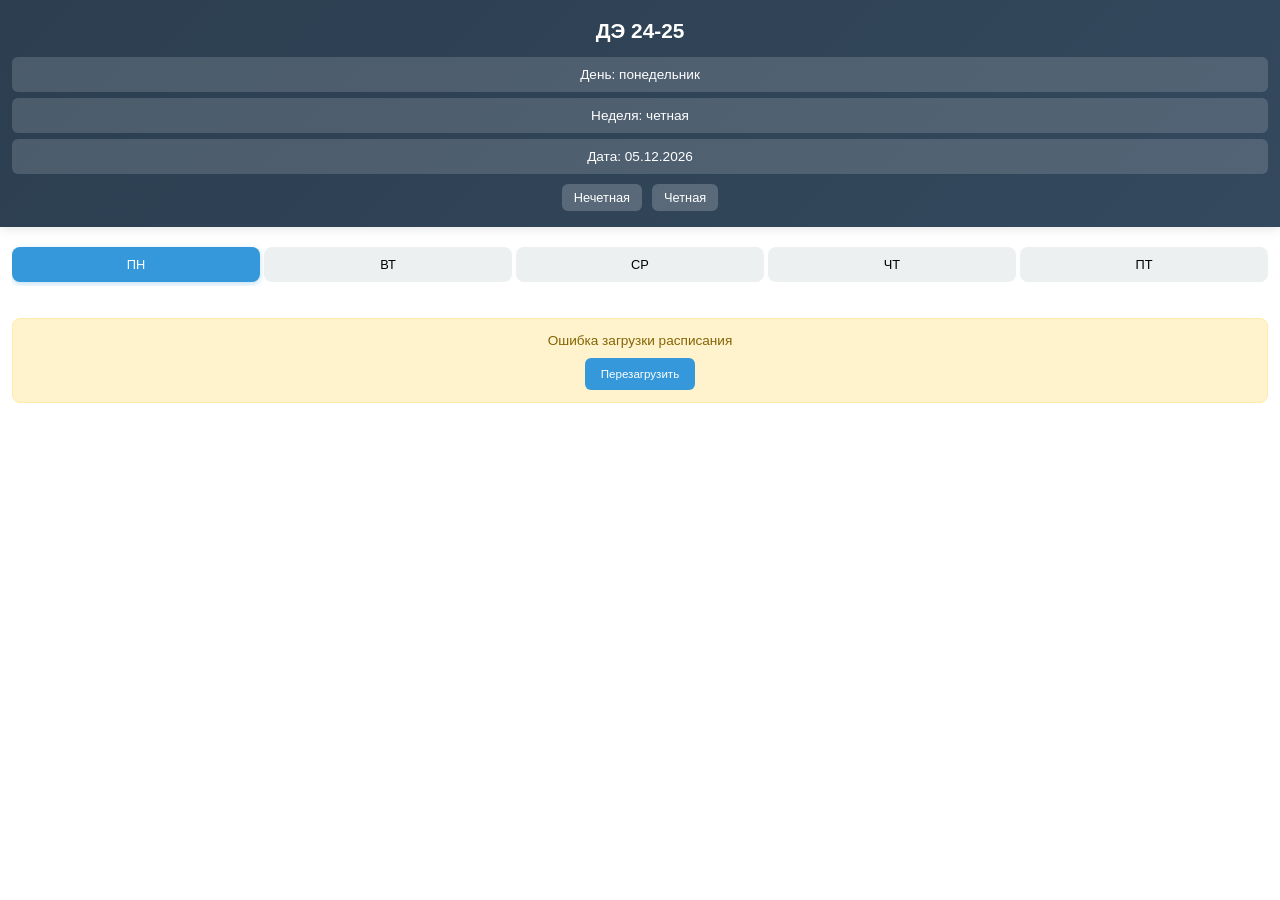
==== index.html @ 31b8b640 "test" ====
<!DOCTYPE html>
<html lang="ru">
<head>
    <meta charset="UTF-8">
    <meta name="viewport"
          content="width=device-width, user-scalable=no, initial-scale=1.0, maximum-scale=1.0, minimum-scale=1.0">
    <title>Расписание ДЭ 24-25</title>
    <style>
        * {
            margin: 0;
            padding: 0;
            box-sizing: border-box;
            -webkit-tap-highlight-color: transparent;
        }
        
        body {
            font-family: -apple-system, BlinkMacSystemFont, 'Segoe UI', Roboto, Oxygen, Ubuntu, sans-serif;
            background: linear-gradient(135deg, #667eea 0%, #764ba2 100%);
            min-height: 100vh;
            padding: 0;
            line-height: 1.4;
            overflow-x: hidden;
        }
        
        .container {
            width: 100%;
            min-height: 100vh;
            margin: 0 auto;
            background: white;
            display: flex;
            flex-direction: column;
        }
        
        header {
            background: linear-gradient(135deg, #2c3e50 0%, #34495e 100%);
            color: white;
            padding: 16px 12px;
            position: sticky;
            top: 0;
            z-index: 100;
            box-shadow: 0 2px 10px rgba(0,0,0,0.1);
        }
        
        h1 {
            font-size: 1.3em;
            margin-bottom: 12px;
            font-weight: 600;
            text-align: center;
        }
        
        .week-info {
            display: flex;
            flex-direction: column;
            gap: 6px;
        }
        
        .info-card {
            background: rgba(255, 255, 255, 0.15);
            padding: 8px 10px;
            border-radius: 6px;
            font-weight: 500;
            font-size: 0.85em;
            text-align: center;
        }
        
        .week-toggle {
            display: flex;
            justify-content: center;
            margin-top: 10px;
            gap: 10px;
        }
        
        .week-btn {
            padding: 6px 12px;
            border: none;
            border-radius: 6px;
            background: rgba(255, 255, 255, 0.2);
            color: white;
            cursor: pointer;
            font-size: 0.8em;
            transition: all 0.2s ease;
        }
        
        .week-btn.active {
            background: #3498db;
            box-shadow: 0 2px 6px rgba(52, 152, 219, 0.3);
        }
        
        .schedule-container {
            flex: 1;
            padding: 16px 12px;
            display: flex;
            flex-direction: column;
        }
        
        .day-selector {
            display: flex;
            overflow-x: auto;
            gap: 4px;
            margin-bottom: 16px;
            padding: 4px 0;
            -webkit-overflow-scrolling: touch;
            scrollbar-width: none;
        }
        
        .day-selector::-webkit-scrollbar {
            display: none;
        }
        
        .day-btn {
            padding: 10px 12px;
            border: none;
            border-radius: 8px;
            background: #ecf0f1;
            cursor: pointer;
            transition: all 0.2s ease;
            font-weight: 500;
            font-size: 0.8em;
            white-space: nowrap;
            flex: 1;
            min-width: 0;
            text-align: center;
        }
        
        .day-btn.active {
            background: #3498db;
            color: white;
            box-shadow: 0 2px 6px rgba(52, 152, 219, 0.3);
        }
        
        .schedule-list {
            display: flex;
            flex-direction: column;
            gap: 8px;
            flex: 1;
        }
        
        .lesson-card {
            background: #f8f9fa;
            border-radius: 10px;
            padding: 14px;
            border-left: 4px solid #3498db;
            box-shadow: 0 2px 4px rgba(0, 0, 0, 0.05);
        }
        
        .lesson-card.no-class {
            border-left-color: #95a5a6;
            background: #f1f2f6;
        }
        
        .lesson-time {
            font-weight: 600;
            color: #2c3e50;
            font-size: 0.9em;
            margin-bottom: 6px;
        }
        
        .lesson-content {
            display: flex;
            flex-direction: column;
            gap: 4px;
        }
        
        .subject {
            font-weight: 600;
            color: #2c3e50;
            font-size: 0.9em;
            line-height: 1.3;
        }
        
        .teacher {
            color: #7f8c8d;
            font-size: 0.8em;
        }
        
        .room {
            color: #3498db;
            font-weight: 500;
            font-size: 0.8em;
        }
        
        .no-class {
            color: #95a5a6;
            font-style: italic;
            text-align: center;
            padding: 12px;
            font-size: 0.9em;
        }
        
        .note {
            font-size: 0.75em;
            color: #e74c3c;
            margin-top: 4px;
            padding: 3px 6px;
            background: rgba(231, 76, 60, 0.1);
            border-radius: 4px;
            display: inline-block;
        }
        
        .type-badge {
            font-size: 0.7em;
            color: #27ae60;
            background: rgba(39, 174, 96, 0.1);
            padding: 2px 5px;
            border-radius: 3px;
            margin-right: 4px;
            display: inline-block;
        }
        
        .next-day-notice {
            background: #fff3cd;
            border: 1px solid #ffeaa7;
            border-radius: 8px;
            padding: 12px;
            margin-top: 16px;
            text-align: center;
            font-size: 0.85em;
            color: #856404;
        }
        
        .next-day-btn {
            background: #3498db;
            color: white;
            border: none;
            padding: 10px 16px;
            border-radius: 6px;
            margin-top: 8px;
            font-weight: 500;
            cursor: pointer;
            font-size: 0.85em;
        }

        .lesson-card {
            animation: fadeIn 0.3s ease;
        }
        
        @keyframes fadeIn {
            from { opacity: 0; transform: translateY(8px); }
            to { opacity: 1; transform: translateY(0); }
        }

        @media (max-width: 320px) {
            .day-btn {
                padding: 8px 10px;
                font-size: 0.75em;
            }
            
            .lesson-card {
                padding: 12px;
            }
            
            .subject {
                font-size: 0.85em;
            }
        }

        @media (min-height: 700px) {
            .schedule-list {
                gap: 10px;
            }
            
            .lesson-card {
                padding: 16px;
            }
        }

        @media (orientation: landscape) and (max-height: 500px) {
            .container {
                flex-direction: row;
                min-height: auto;
            }
            
            header {
                width: 160px;
                min-height: 100vh;
                position: fixed;
                left: 0;
                top: 0;
            }
            
            .schedule-container {
                margin-left: 160px;
                width: calc(100% - 160px);
                min-height: 100vh;
            }
            
            .week-info {
                flex-direction: column;
            }
        }
    </style>
</head>
<body>
    <div class="container">
        <header>
            <h1>ДЭ 24-25</h1>
            <div class="week-info">
                <div class="info-card" id="current-day">День: ...</div>
                <div class="info-card" id="week-type">Неделя: ...</div>
                <div class="info-card" id="current-date">Дата: ...</div>
            </div>
            <div class="week-toggle">
                <button class="week-btn" id="odd-week-btn">Нечетная</button>
                <button class="week-btn" id="even-week-btn">Четная</button>
            </div>
        </header>
        
        <div class="schedule-container">
            <div class="day-selector" id="day-selector"></div>
            
            <div class="schedule-list" id="schedule-list"></div>

            <div id="next-day-notice" class="next-day-notice" style="display: none;">
                <div>Пары на сегодня закончились</div>
                <button class="next-day-btn" onclick="showNextDay()">Показать расписание на завтра</button>
            </div>
        </div>
    </div>

    <script>
        let scheduleData = {};
        let currentDayIndex = 0;
        let currentWeekType = 'odd_week';

        // Функция для загрузки JSON файла
        async function loadScheduleData() {
            try {
                const response = await fetch('schedule.json');
                if (!response.ok) {
                    throw new Error('Не удалось загрузить расписание');
                }
                scheduleData = await response.json();
                initializeApp();
            } catch (error) {
                console.error('Ошибка загрузки расписания:', error);
                document.getElementById('schedule-list').innerHTML = `
                    <div class="next-day-notice">
                        <div>Ошибка загрузки расписания</div>
                        <button class="next-day-btn" onclick="location.reload()">Перезагрузить</button>
                    </div>
                `;
            }
        }

        function getWeekNumber() {
            const today = new Date();
            const firstSeptember = new Date(today.getFullYear(), 8, 1);
            const diffTime = Math.abs(today - firstSeptember);
            const diffDays = Math.ceil(diffTime / (1000 * 60 * 60 * 24));
            return Math.floor(diffDays / 7) + 1;
        }

        function getCurrentTimeInMinutes() {
            const now = new Date();
            return now.getHours() * 60 + now.getMinutes();
        }

        function checkIfLessonsEnded(lessons) {
            const currentTime = getCurrentTimeInMinutes();
            const lastLesson = lessons[lessons.length - 1];
            
            if (!lastLesson || !lastLesson.time) return false;
            
            const endTimeStr = lastLesson.time.split('-')[1];
            const [hours, minutes] = endTimeStr.split(':').map(Number);
            const endTimeInMinutes = hours * 60 + minutes;
            
            return currentTime > endTimeInMinutes;
        }

        function getNextDayIndex(currentIndex) {
            return (currentIndex + 1) % 5;
        }

        function showNextDay() {
            const nextDayIndex = getNextDayIndex(currentDayIndex);
            currentDayIndex = nextDayIndex;
            renderSchedule(currentWeekType, currentDayIndex);
            document.getElementById('next-day-notice').style.display = 'none';
        }

        function renderSchedule(weekType, dayIndex) {
            const weekData = scheduleData.schedule[weekType];
            const dayData = weekData.days[dayIndex];
            const scheduleList = document.getElementById('schedule-list');
            
            document.getElementById('current-day').textContent = `День: ${dayData.day}`;
            document.getElementById('week-type').textContent = `Неделя: ${weekData.week_type}`;
            document.getElementById('current-date').textContent = `Дата: ${new Date().toLocaleDateString('ru-RU')}`;
            
            document.querySelectorAll('.day-btn').forEach((btn, index) => {
                btn.classList.toggle('active', index === dayIndex);
            });
            
            document.querySelectorAll('.week-btn').forEach((btn) => {
                btn.classList.remove('active');
            });
            document.getElementById(`${weekType}-week-btn`).classList.add('active');
            
            scheduleList.innerHTML = '';
            
            dayData.lessons.forEach((lesson) => {
                const lessonElement = document.createElement('div');
                lessonElement.className = `lesson-card ${!lesson.subject ? 'no-class' : ''}`;
                
                if (lesson.subject) {
                    let teacherText = '';
                    if (lesson.teachers) {
                        teacherText = lesson.teachers.map(t => `${t.name} (${t.room})`).join(' / ');
                    } else if (lesson.teacher) {
                        teacherText = lesson.teacher;
                    }
                    
                    lessonElement.innerHTML = `
                        <div class="lesson-time">${lesson.time}</div>
                        <div class="lesson-content">
                            <div class="subject">
                                ${lesson.type ? `<span class="type-badge">${lesson.type}</span>` : ''}
                                ${lesson.subject}
                            </div>
                            ${teacherText ? `<div class="teacher">${teacherText}</div>` : ''}
                            ${lesson.room && !lesson.teachers ? `<div class="room">${lesson.room}</div>` : ''}
                            ${lesson.note ? `<div class="note">${lesson.note}</div>` : ''}
                        </div>
                    `;
                } else {
                    lessonElement.innerHTML = `
                        <div class="lesson-time">${lesson.time}</div>
                        <div class="no-class">Нет пары</div>
                    `;
                }
                
                scheduleList.appendChild(lessonElement);
            });

            const isToday = dayIndex === (new Date().getDay() - 1);
            if (isToday && checkIfLessonsEnded(dayData.lessons)) {
                document.getElementById('next-day-notice').style.display = 'block';
            } else {
                document.getElementById('next-day-notice').style.display = 'none';
            }
        }

        function createDayButtons() {
            const daySelector = document.getElementById('day-selector');
            const days = ['ПН', 'ВТ', 'СР', 'ЧТ', 'ПТ'];
            const fullDays = ['понедельник', 'вторник', 'среда', 'четверг', 'пятница'];
            
            days.forEach((day, index) => {
                const button = document.createElement('button');
                button.className = 'day-btn';
                button.textContent = day;
                button.title = fullDays[index];
                button.addEventListener('click', () => {
                    currentDayIndex = index;
                    renderSchedule(currentWeekType, index);
                });
                daySelector.appendChild(button);
            });
        }

        function initializeApp() {
            createDayButtons();
            
            const weekNumber = getWeekNumber();
            currentWeekType = weekNumber % 2 !== 0 ? 'odd_week' : 'even_week';
            currentDayIndex = new Date().getDay() - 1;
            
            if (currentDayIndex < 0 || currentDayIndex > 4) {
                currentDayIndex = 0;
            }
            
            // Добавляем обработчики для переключателя недель
            document.getElementById('odd-week-btn').addEventListener('click', () => {
                currentWeekType = 'odd_week';
                renderSchedule(currentWeekType, currentDayIndex);
            });
            
            document.getElementById('even-week-btn').addEventListener('click', () => {
                currentWeekType = 'even_week';
                renderSchedule(currentWeekType, currentDayIndex);
            });
            
            renderSchedule(currentWeekType, currentDayIndex);
        }

        document.addEventListener('DOMContentLoaded', loadScheduleData);
        window.showNextDay = showNextDay;
    </script>
</body>
</html>
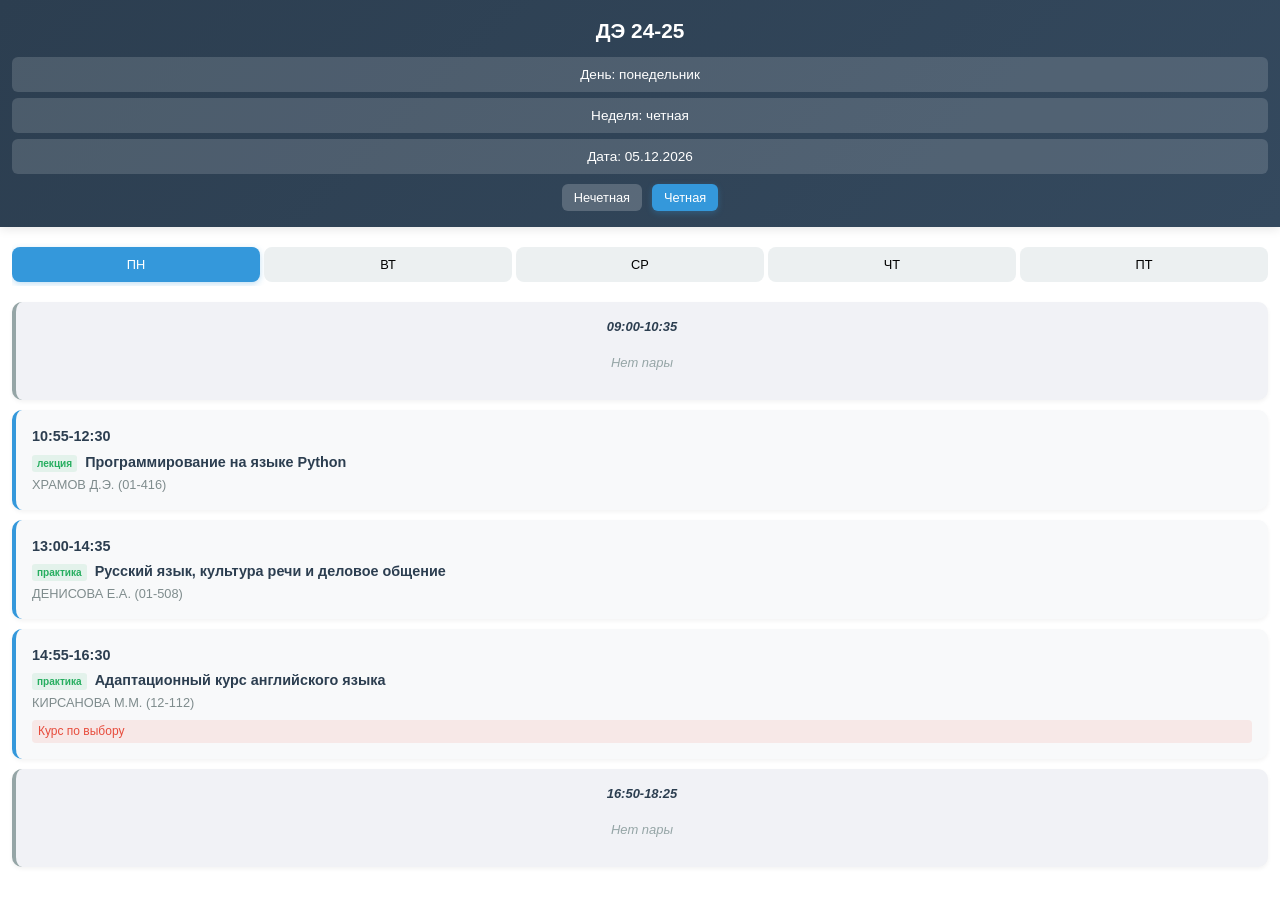
==== commit f2b07eb3: "test" ====
--- a/index.html
+++ b/index.html
@@ -380,6 +380,12 @@
         }
 
         function renderSchedule(weekType, dayIndex) {
+            // Проверяем, что данные загружены
+            if (!scheduleData.schedule || !scheduleData.schedule[weekType]) {
+                console.error('Данные расписания не загружены');
+                return;
+            }
+            
             const weekData = scheduleData.schedule[weekType];
             const dayData = weekData.days[dayIndex];
             const scheduleList = document.getElementById('schedule-list');
@@ -392,10 +398,20 @@
                 btn.classList.toggle('active', index === dayIndex);
             });
             
-            document.querySelectorAll('.week-btn').forEach((btn) => {
-                btn.classList.remove('active');
-            });
-            document.getElementById(`${weekType}-week-btn`).classList.add('active');
+            // Безопасное обновление кнопок недели
+            const oddWeekBtn = document.getElementById('odd-week-btn');
+            const evenWeekBtn = document.getElementById('even-week-btn');
+            
+            if (oddWeekBtn && evenWeekBtn) {
+                oddWeekBtn.classList.remove('active');
+                evenWeekBtn.classList.remove('active');
+                
+                if (weekType === 'odd_week') {
+                    oddWeekBtn.classList.add('active');
+                } else {
+                    evenWeekBtn.classList.add('active');
+                }
+            }
             
             scheduleList.innerHTML = '';
             
@@ -409,6 +425,9 @@
                         teacherText = lesson.teachers.map(t => `${t.name} (${t.room})`).join(' / ');
                     } else if (lesson.teacher) {
                         teacherText = lesson.teacher;
+                        if (lesson.room) {
+                            teacherText += ` (${lesson.room})`;
+                        }
                     }
                     
                     lessonElement.innerHTML = `
@@ -419,7 +438,6 @@
                                 ${lesson.subject}
                             </div>
                             ${teacherText ? `<div class="teacher">${teacherText}</div>` : ''}
-                            ${lesson.room && !lesson.teachers ? `<div class="room">${lesson.room}</div>` : ''}
                             ${lesson.note ? `<div class="note">${lesson.note}</div>` : ''}
                         </div>
                     `;
@@ -459,8 +477,26 @@
             });
         }
 
+        function setupWeekToggleHandlers() {
+            const oddWeekBtn = document.getElementById('odd-week-btn');
+            const evenWeekBtn = document.getElementById('even-week-btn');
+            
+            if (oddWeekBtn && evenWeekBtn) {
+                oddWeekBtn.addEventListener('click', () => {
+                    currentWeekType = 'odd_week';
+                    renderSchedule(currentWeekType, currentDayIndex);
+                });
+                
+                evenWeekBtn.addEventListener('click', () => {
+                    currentWeekType = 'even_week';
+                    renderSchedule(currentWeekType, currentDayIndex);
+                });
+            }
+        }
+
         function initializeApp() {
             createDayButtons();
+            setupWeekToggleHandlers();
             
             const weekNumber = getWeekNumber();
             currentWeekType = weekNumber % 2 !== 0 ? 'odd_week' : 'even_week';
@@ -469,17 +505,6 @@
             if (currentDayIndex < 0 || currentDayIndex > 4) {
                 currentDayIndex = 0;
             }
-            
-            // Добавляем обработчики для переключателя недель
-            document.getElementById('odd-week-btn').addEventListener('click', () => {
-                currentWeekType = 'odd_week';
-                renderSchedule(currentWeekType, currentDayIndex);
-            });
-            
-            document.getElementById('even-week-btn').addEventListener('click', () => {
-                currentWeekType = 'even_week';
-                renderSchedule(currentWeekType, currentDayIndex);
-            });
             
             renderSchedule(currentWeekType, currentDayIndex);
         }
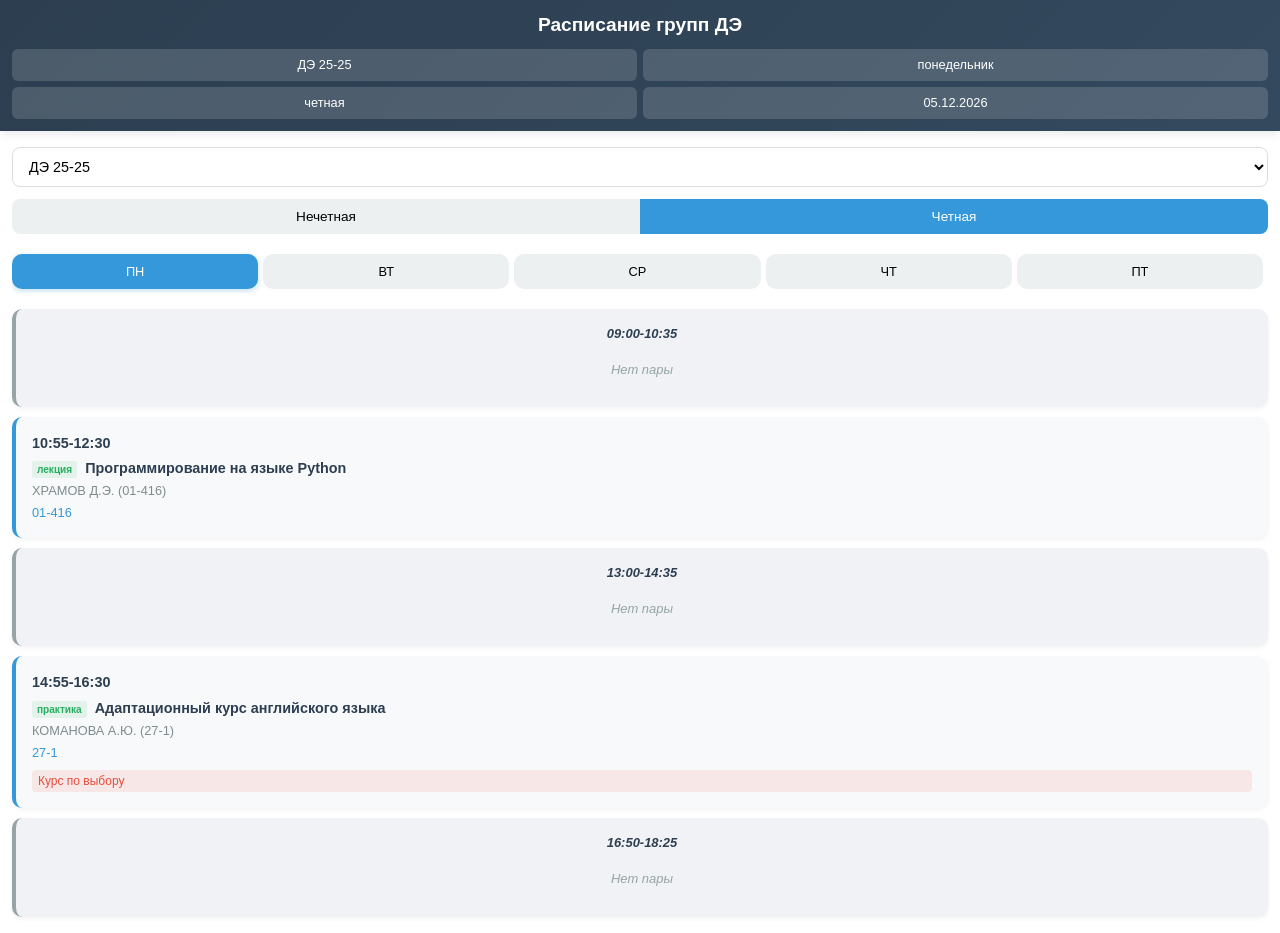
==== commit 16c5ee2d: "test" ====
--- a/index.html
+++ b/index.html
@@ -2,8 +2,7 @@
 <html lang="ru">
 <head>
     <meta charset="UTF-8">
-    <meta name="viewport"
-          content="width=device-width, user-scalable=no, initial-scale=1.0, maximum-scale=1.0, minimum-scale=1.0">
+    <meta name="viewport" content="width=device-width, user-scalable=no, initial-scale=1.0, maximum-scale=1.0, minimum-scale=1.0">
     <title>Расписание ДЭ 24-25</title>
     <style>
         * {
@@ -34,7 +33,7 @@
         header {
             background: linear-gradient(135deg, #2c3e50 0%, #34495e 100%);
             color: white;
-            padding: 16px 12px;
+            padding: 12px;
             position: sticky;
             top: 0;
             z-index: 100;
@@ -42,48 +41,28 @@
         }
         
         h1 {
-            font-size: 1.3em;
-            margin-bottom: 12px;
+            font-size: 1.2em;
+            margin-bottom: 10px;
             font-weight: 600;
             text-align: center;
         }
         
-        .week-info {
-            display: flex;
-            flex-direction: column;
+        .compact-info {
+            display: grid;
+            grid-template-columns: repeat(2, 1fr);
             gap: 6px;
         }
         
-        .info-card {
+        .info-item {
             background: rgba(255, 255, 255, 0.15);
-            padding: 8px 10px;
+            padding: 6px 8px;
             border-radius: 6px;
-            font-weight: 500;
-            font-size: 0.85em;
+            font-size: 0.8em;
+            display: flex;
+            align-items: center;
+            justify-content: center;
             text-align: center;
-        }
-        
-        .week-toggle {
-            display: flex;
-            justify-content: center;
-            margin-top: 10px;
-            gap: 10px;
-        }
-        
-        .week-btn {
-            padding: 6px 12px;
-            border: none;
-            border-radius: 6px;
-            background: rgba(255, 255, 255, 0.2);
-            color: white;
-            cursor: pointer;
-            font-size: 0.8em;
-            transition: all 0.2s ease;
-        }
-        
-        .week-btn.active {
-            background: #3498db;
-            box-shadow: 0 2px 6px rgba(52, 152, 219, 0.3);
+            min-height: 32px;
         }
         
         .schedule-container {
@@ -93,10 +72,48 @@
             flex-direction: column;
         }
         
+        .controls {
+            display: flex;
+            flex-direction: column;
+            gap: 12px;
+            margin-bottom: 16px;
+        }
+        
+        .group-selector {
+            padding: 10px 12px;
+            border: 1px solid #ddd;
+            border-radius: 8px;
+            font-size: 0.9em;
+            background: white;
+        }
+        
+        .week-toggle {
+            display: flex;
+            background: #ecf0f1;
+            border-radius: 8px;
+            overflow: hidden;
+        }
+        
+        .week-btn {
+            flex: 1;
+            padding: 10px;
+            border: none;
+            background: transparent;
+            cursor: pointer;
+            transition: all 0.2s ease;
+            font-weight: 500;
+            font-size: 0.85em;
+        }
+        
+        .week-btn.active {
+            background: #3498db;
+            color: white;
+        }
+        
         .day-selector {
             display: flex;
             overflow-x: auto;
-            gap: 4px;
+            gap: 0;
             margin-bottom: 16px;
             padding: 4px 0;
             -webkit-overflow-scrolling: touch;
@@ -108,18 +125,19 @@
         }
         
         .day-btn {
-            padding: 10px 12px;
+            flex: 1;
+            padding: 10px 6px;
             border: none;
-            border-radius: 8px;
             background: #ecf0f1;
             cursor: pointer;
             transition: all 0.2s ease;
             font-weight: 500;
             font-size: 0.8em;
             white-space: nowrap;
-            flex: 1;
             min-width: 0;
             text-align: center;
+            margin-right: 5px;
+            border-radius: 10px;
         }
         
         .day-btn.active {
@@ -241,7 +259,7 @@
 
         @media (max-width: 320px) {
             .day-btn {
-                padding: 8px 10px;
+                padding: 8px 4px;
                 font-size: 0.75em;
             }
             
@@ -251,6 +269,11 @@
             
             .subject {
                 font-size: 0.85em;
+            }
+            
+            .info-item {
+                font-size: 0.75em;
+                padding: 5px 6px;
             }
         }
 
@@ -284,8 +307,8 @@
                 min-height: 100vh;
             }
             
-            .week-info {
-                flex-direction: column;
+            .compact-info {
+                grid-template-columns: 1fr;
             }
         }
     </style>
@@ -293,19 +316,27 @@
 <body>
     <div class="container">
         <header>
-            <h1>ДЭ 24-25</h1>
-            <div class="week-info">
-                <div class="info-card" id="current-day">День: ...</div>
-                <div class="info-card" id="week-type">Неделя: ...</div>
-                <div class="info-card" id="current-date">Дата: ...</div>
-            </div>
-            <div class="week-toggle">
-                <button class="week-btn" id="odd-week-btn">Нечетная</button>
-                <button class="week-btn" id="even-week-btn">Четная</button>
+            <h1>Расписание групп ДЭ</h1>
+            <div class="compact-info">
+                <div class="info-item" id="current-group">Группа: ...</div>
+                <div class="info-item" id="current-day">День: ...</div>
+                <div class="info-item" id="week-type">Неделя: ...</div>
+                <div class="info-item" id="current-date">Дата: ...</div>
             </div>
         </header>
         
         <div class="schedule-container">
+            <div class="controls">
+                <select class="group-selector" id="group-selector">
+                    <option value="">Загрузка групп...</option>
+                </select>
+                
+                <div class="week-toggle">
+                    <button class="week-btn" id="odd-week-btn">Нечетная</button>
+                    <button class="week-btn" id="even-week-btn">Четная</button>
+                </div>
+            </div>
+            
             <div class="day-selector" id="day-selector"></div>
             
             <div class="schedule-list" id="schedule-list"></div>
@@ -321,25 +352,57 @@
         let scheduleData = {};
         let currentDayIndex = 0;
         let currentWeekType = 'odd_week';
-
-        // Функция для загрузки JSON файла
+        let currentGroup = '';
+
         async function loadScheduleData() {
             try {
-                const response = await fetch('schedule.json');
-                if (!response.ok) {
-                    throw new Error('Не удалось загрузить расписание');
+                const response = await fetch('merged_schedule.json');
+                scheduleData = await response.json();
+                populateGroupSelector();
+                
+                const savedGroup = localStorage.getItem('selectedGroup');
+                if (savedGroup && scheduleData.groups.some(group => group.group === savedGroup)) {
+                    currentGroup = savedGroup;
+                    document.getElementById('group-selector').value = savedGroup;
+                } else if (scheduleData.groups.length > 0) {
+                    currentGroup = scheduleData.groups[0].group;
+                    document.getElementById('group-selector').value = currentGroup;
                 }
-                scheduleData = await response.json();
-                initializeApp();
+                
+                const weekNumber = getWeekNumber();
+                currentWeekType = weekNumber % 2 !== 0 ? 'odd_week' : 'even_week';
+                
+                const oddWeekBtn = document.getElementById('odd-week-btn');
+                const evenWeekBtn = document.getElementById('even-week-btn');
+                if (oddWeekBtn && evenWeekBtn) {
+                    oddWeekBtn.classList.toggle('active', currentWeekType === 'odd_week');
+                    evenWeekBtn.classList.toggle('active', currentWeekType === 'even_week');
+                }
+                
+                currentDayIndex = new Date().getDay() - 1;
+                if (currentDayIndex < 0 || currentDayIndex > 4) {
+                    currentDayIndex = 0;
+                }
+                
+                if (currentGroup) {
+                    renderSchedule(currentWeekType, currentDayIndex);
+                }
             } catch (error) {
                 console.error('Ошибка загрузки расписания:', error);
-                document.getElementById('schedule-list').innerHTML = `
-                    <div class="next-day-notice">
-                        <div>Ошибка загрузки расписания</div>
-                        <button class="next-day-btn" onclick="location.reload()">Перезагрузить</button>
-                    </div>
-                `;
-            }
+                document.getElementById('schedule-list').innerHTML = '<div class="no-class">Ошибка загрузки расписания. Проверьте наличие файла merged_schedule.json</div>';
+            }
+        }
+
+        function populateGroupSelector() {
+            const groupSelector = document.getElementById('group-selector');
+            groupSelector.innerHTML = '';
+            
+            scheduleData.groups.forEach(group => {
+                const option = document.createElement('option');
+                option.value = group.group;
+                option.textContent = group.group;
+                groupSelector.appendChild(option);
+            });
         }
 
         function getWeekNumber() {
@@ -380,54 +443,44 @@
         }
 
         function renderSchedule(weekType, dayIndex) {
-            // Проверяем, что данные загружены
-            if (!scheduleData.schedule || !scheduleData.schedule[weekType]) {
-                console.error('Данные расписания не загружены');
-                return;
-            }
-            
-            const weekData = scheduleData.schedule[weekType];
+            if (!currentGroup) return;
+            
+            const groupData = scheduleData.groups.find(g => g.group === currentGroup);
+            if (!groupData) return;
+            
+            const weekData = groupData.schedule[weekType];
             const dayData = weekData.days[dayIndex];
             const scheduleList = document.getElementById('schedule-list');
             
-            document.getElementById('current-day').textContent = `День: ${dayData.day}`;
-            document.getElementById('week-type').textContent = `Неделя: ${weekData.week_type}`;
-            document.getElementById('current-date').textContent = `Дата: ${new Date().toLocaleDateString('ru-RU')}`;
+            document.getElementById('current-group').textContent = currentGroup;
+            document.getElementById('current-day').textContent = dayData.day;
+            document.getElementById('week-type').textContent = weekData.week_type;
+            document.getElementById('current-date').textContent = new Date().toLocaleDateString('ru-RU');
             
             document.querySelectorAll('.day-btn').forEach((btn, index) => {
                 btn.classList.toggle('active', index === dayIndex);
             });
             
-            // Безопасное обновление кнопок недели
-            const oddWeekBtn = document.getElementById('odd-week-btn');
-            const evenWeekBtn = document.getElementById('even-week-btn');
-            
-            if (oddWeekBtn && evenWeekBtn) {
-                oddWeekBtn.classList.remove('active');
-                evenWeekBtn.classList.remove('active');
-                
-                if (weekType === 'odd_week') {
-                    oddWeekBtn.classList.add('active');
-                } else {
-                    evenWeekBtn.classList.add('active');
-                }
-            }
-            
             scheduleList.innerHTML = '';
             
-            dayData.lessons.forEach((lesson) => {
+            dayData.lessons.forEach((lesson, index) => {
                 const lessonElement = document.createElement('div');
                 lessonElement.className = `lesson-card ${!lesson.subject ? 'no-class' : ''}`;
                 
                 if (lesson.subject) {
                     let teacherText = '';
-                    if (lesson.teachers) {
+                    if (lesson.teachers && lesson.teachers.length > 0) {
                         teacherText = lesson.teachers.map(t => `${t.name} (${t.room})`).join(' / ');
                     } else if (lesson.teacher) {
                         teacherText = lesson.teacher;
                         if (lesson.room) {
                             teacherText += ` (${lesson.room})`;
                         }
+                    }
+                    
+                    let roomText = '';
+                    if (lesson.room && (!lesson.teachers || lesson.teachers.length === 0)) {
+                        roomText = lesson.room;
                     }
                     
                     lessonElement.innerHTML = `
@@ -438,6 +491,7 @@
                                 ${lesson.subject}
                             </div>
                             ${teacherText ? `<div class="teacher">${teacherText}</div>` : ''}
+                            ${roomText ? `<div class="room">${roomText}</div>` : ''}
                             ${lesson.note ? `<div class="note">${lesson.note}</div>` : ''}
                         </div>
                     `;
@@ -477,39 +531,31 @@
             });
         }
 
-        function setupWeekToggleHandlers() {
-            const oddWeekBtn = document.getElementById('odd-week-btn');
-            const evenWeekBtn = document.getElementById('even-week-btn');
-            
-            if (oddWeekBtn && evenWeekBtn) {
-                oddWeekBtn.addEventListener('click', () => {
-                    currentWeekType = 'odd_week';
-                    renderSchedule(currentWeekType, currentDayIndex);
-                });
-                
-                evenWeekBtn.addEventListener('click', () => {
-                    currentWeekType = 'even_week';
-                    renderSchedule(currentWeekType, currentDayIndex);
-                });
-            }
-        }
-
-        function initializeApp() {
+        document.addEventListener('DOMContentLoaded', () => {
             createDayButtons();
-            setupWeekToggleHandlers();
-            
-            const weekNumber = getWeekNumber();
-            currentWeekType = weekNumber % 2 !== 0 ? 'odd_week' : 'even_week';
-            currentDayIndex = new Date().getDay() - 1;
-            
-            if (currentDayIndex < 0 || currentDayIndex > 4) {
-                currentDayIndex = 0;
-            }
-            
-            renderSchedule(currentWeekType, currentDayIndex);
-        }
-
-        document.addEventListener('DOMContentLoaded', loadScheduleData);
+            loadScheduleData();
+            
+            document.getElementById('group-selector').addEventListener('change', function() {
+                currentGroup = this.value;
+                localStorage.setItem('selectedGroup', currentGroup);
+                renderSchedule(currentWeekType, currentDayIndex);
+            });
+            
+            document.getElementById('odd-week-btn').addEventListener('click', function() {
+                currentWeekType = 'odd_week';
+                document.getElementById('odd-week-btn').classList.add('active');
+                document.getElementById('even-week-btn').classList.remove('active');
+                renderSchedule(currentWeekType, currentDayIndex);
+            });
+            
+            document.getElementById('even-week-btn').addEventListener('click', function() {
+                currentWeekType = 'even_week';
+                document.getElementById('even-week-btn').classList.add('active');
+                document.getElementById('odd-week-btn').classList.remove('active');
+                renderSchedule(currentWeekType, currentDayIndex);
+            });
+        });
+
         window.showNextDay = showNextDay;
     </script>
 </body>
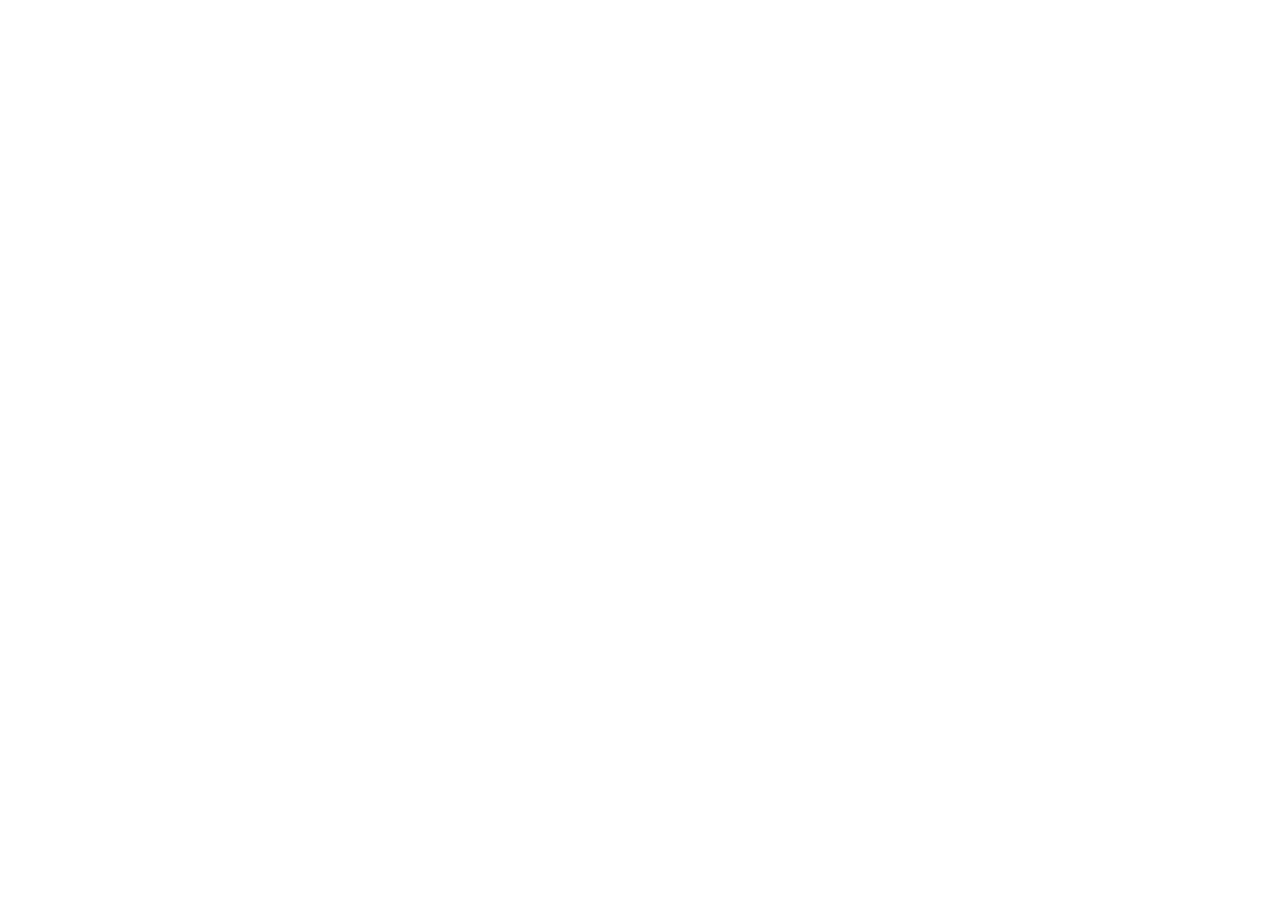
==== commit 1f4a6d50: "test" ====
--- a/index.html
+++ b/index.html
@@ -1,562 +1,15 @@
-<!DOCTYPE html>
-<html lang="ru">
-<head>
-    <meta charset="UTF-8">
-    <meta name="viewport" content="width=device-width, user-scalable=no, initial-scale=1.0, maximum-scale=1.0, minimum-scale=1.0">
-    <title>Расписание ДЭ 24-25</title>
-    <style>
-        * {
-            margin: 0;
-            padding: 0;
-            box-sizing: border-box;
-            -webkit-tap-highlight-color: transparent;
-        }
-        
-        body {
-            font-family: -apple-system, BlinkMacSystemFont, 'Segoe UI', Roboto, Oxygen, Ubuntu, sans-serif;
-            background: linear-gradient(135deg, #667eea 0%, #764ba2 100%);
-            min-height: 100vh;
-            padding: 0;
-            line-height: 1.4;
-            overflow-x: hidden;
-        }
-        
-        .container {
-            width: 100%;
-            min-height: 100vh;
-            margin: 0 auto;
-            background: white;
-            display: flex;
-            flex-direction: column;
-        }
-        
-        header {
-            background: linear-gradient(135deg, #2c3e50 0%, #34495e 100%);
-            color: white;
-            padding: 12px;
-            position: sticky;
-            top: 0;
-            z-index: 100;
-            box-shadow: 0 2px 10px rgba(0,0,0,0.1);
-        }
-        
-        h1 {
-            font-size: 1.2em;
-            margin-bottom: 10px;
-            font-weight: 600;
-            text-align: center;
-        }
-        
-        .compact-info {
-            display: grid;
-            grid-template-columns: repeat(2, 1fr);
-            gap: 6px;
-        }
-        
-        .info-item {
-            background: rgba(255, 255, 255, 0.15);
-            padding: 6px 8px;
-            border-radius: 6px;
-            font-size: 0.8em;
-            display: flex;
-            align-items: center;
-            justify-content: center;
-            text-align: center;
-            min-height: 32px;
-        }
-        
-        .schedule-container {
-            flex: 1;
-            padding: 16px 12px;
-            display: flex;
-            flex-direction: column;
-        }
-        
-        .controls {
-            display: flex;
-            flex-direction: column;
-            gap: 12px;
-            margin-bottom: 16px;
-        }
-        
-        .group-selector {
-            padding: 10px 12px;
-            border: 1px solid #ddd;
-            border-radius: 8px;
-            font-size: 0.9em;
-            background: white;
-        }
-        
-        .week-toggle {
-            display: flex;
-            background: #ecf0f1;
-            border-radius: 8px;
-            overflow: hidden;
-        }
-        
-        .week-btn {
-            flex: 1;
-            padding: 10px;
-            border: none;
-            background: transparent;
-            cursor: pointer;
-            transition: all 0.2s ease;
-            font-weight: 500;
-            font-size: 0.85em;
-        }
-        
-        .week-btn.active {
-            background: #3498db;
-            color: white;
-        }
-        
-        .day-selector {
-            display: flex;
-            overflow-x: auto;
-            gap: 0;
-            margin-bottom: 16px;
-            padding: 4px 0;
-            -webkit-overflow-scrolling: touch;
-            scrollbar-width: none;
-        }
-        
-        .day-selector::-webkit-scrollbar {
-            display: none;
-        }
-        
-        .day-btn {
-            flex: 1;
-            padding: 10px 6px;
-            border: none;
-            background: #ecf0f1;
-            cursor: pointer;
-            transition: all 0.2s ease;
-            font-weight: 500;
-            font-size: 0.8em;
-            white-space: nowrap;
-            min-width: 0;
-            text-align: center;
-            margin-right: 5px;
-            border-radius: 10px;
-        }
-        
-        .day-btn.active {
-            background: #3498db;
-            color: white;
-            box-shadow: 0 2px 6px rgba(52, 152, 219, 0.3);
-        }
-        
-        .schedule-list {
-            display: flex;
-            flex-direction: column;
-            gap: 8px;
-            flex: 1;
-        }
-        
-        .lesson-card {
-            background: #f8f9fa;
-            border-radius: 10px;
-            padding: 14px;
-            border-left: 4px solid #3498db;
-            box-shadow: 0 2px 4px rgba(0, 0, 0, 0.05);
-        }
-        
-        .lesson-card.no-class {
-            border-left-color: #95a5a6;
-            background: #f1f2f6;
-        }
-        
-        .lesson-time {
-            font-weight: 600;
-            color: #2c3e50;
-            font-size: 0.9em;
-            margin-bottom: 6px;
-        }
-        
-        .lesson-content {
-            display: flex;
-            flex-direction: column;
-            gap: 4px;
-        }
-        
-        .subject {
-            font-weight: 600;
-            color: #2c3e50;
-            font-size: 0.9em;
-            line-height: 1.3;
-        }
-        
-        .teacher {
-            color: #7f8c8d;
-            font-size: 0.8em;
-        }
-        
-        .room {
-            color: #3498db;
-            font-weight: 500;
-            font-size: 0.8em;
-        }
-        
-        .no-class {
-            color: #95a5a6;
-            font-style: italic;
-            text-align: center;
-            padding: 12px;
-            font-size: 0.9em;
-        }
-        
-        .note {
-            font-size: 0.75em;
-            color: #e74c3c;
-            margin-top: 4px;
-            padding: 3px 6px;
-            background: rgba(231, 76, 60, 0.1);
-            border-radius: 4px;
-            display: inline-block;
-        }
-        
-        .type-badge {
-            font-size: 0.7em;
-            color: #27ae60;
-            background: rgba(39, 174, 96, 0.1);
-            padding: 2px 5px;
-            border-radius: 3px;
-            margin-right: 4px;
-            display: inline-block;
-        }
-        
-        .next-day-notice {
-            background: #fff3cd;
-            border: 1px solid #ffeaa7;
-            border-radius: 8px;
-            padding: 12px;
-            margin-top: 16px;
-            text-align: center;
-            font-size: 0.85em;
-            color: #856404;
-        }
-        
-        .next-day-btn {
-            background: #3498db;
-            color: white;
-            border: none;
-            padding: 10px 16px;
-            border-radius: 6px;
-            margin-top: 8px;
-            font-weight: 500;
-            cursor: pointer;
-            font-size: 0.85em;
-        }
-
-        .lesson-card {
-            animation: fadeIn 0.3s ease;
-        }
-        
-        @keyframes fadeIn {
-            from { opacity: 0; transform: translateY(8px); }
-            to { opacity: 1; transform: translateY(0); }
-        }
-
-        @media (max-width: 320px) {
-            .day-btn {
-                padding: 8px 4px;
-                font-size: 0.75em;
-            }
-            
-            .lesson-card {
-                padding: 12px;
-            }
-            
-            .subject {
-                font-size: 0.85em;
-            }
-            
-            .info-item {
-                font-size: 0.75em;
-                padding: 5px 6px;
-            }
-        }
-
-        @media (min-height: 700px) {
-            .schedule-list {
-                gap: 10px;
-            }
-            
-            .lesson-card {
-                padding: 16px;
-            }
-        }
-
-        @media (orientation: landscape) and (max-height: 500px) {
-            .container {
-                flex-direction: row;
-                min-height: auto;
-            }
-            
-            header {
-                width: 160px;
-                min-height: 100vh;
-                position: fixed;
-                left: 0;
-                top: 0;
-            }
-            
-            .schedule-container {
-                margin-left: 160px;
-                width: calc(100% - 160px);
-                min-height: 100vh;
-            }
-            
-            .compact-info {
-                grid-template-columns: 1fr;
-            }
-        }
-    </style>
-</head>
-<body>
-    <div class="container">
-        <header>
-            <h1>Расписание групп ДЭ</h1>
-            <div class="compact-info">
-                <div class="info-item" id="current-group">Группа: ...</div>
-                <div class="info-item" id="current-day">День: ...</div>
-                <div class="info-item" id="week-type">Неделя: ...</div>
-                <div class="info-item" id="current-date">Дата: ...</div>
-            </div>
-        </header>
-        
-        <div class="schedule-container">
-            <div class="controls">
-                <select class="group-selector" id="group-selector">
-                    <option value="">Загрузка групп...</option>
-                </select>
-                
-                <div class="week-toggle">
-                    <button class="week-btn" id="odd-week-btn">Нечетная</button>
-                    <button class="week-btn" id="even-week-btn">Четная</button>
-                </div>
-            </div>
-            
-            <div class="day-selector" id="day-selector"></div>
-            
-            <div class="schedule-list" id="schedule-list"></div>
-
-            <div id="next-day-notice" class="next-day-notice" style="display: none;">
-                <div>Пары на сегодня закончились</div>
-                <button class="next-day-btn" onclick="showNextDay()">Показать расписание на завтра</button>
-            </div>
-        </div>
-    </div>
-
-    <script>
-        let scheduleData = {};
-        let currentDayIndex = 0;
-        let currentWeekType = 'odd_week';
-        let currentGroup = '';
-
-        async function loadScheduleData() {
-            try {
-                const response = await fetch('merged_schedule.json');
-                scheduleData = await response.json();
-                populateGroupSelector();
-                
-                const savedGroup = localStorage.getItem('selectedGroup');
-                if (savedGroup && scheduleData.groups.some(group => group.group === savedGroup)) {
-                    currentGroup = savedGroup;
-                    document.getElementById('group-selector').value = savedGroup;
-                } else if (scheduleData.groups.length > 0) {
-                    currentGroup = scheduleData.groups[0].group;
-                    document.getElementById('group-selector').value = currentGroup;
-                }
-                
-                const weekNumber = getWeekNumber();
-                currentWeekType = weekNumber % 2 !== 0 ? 'odd_week' : 'even_week';
-                
-                const oddWeekBtn = document.getElementById('odd-week-btn');
-                const evenWeekBtn = document.getElementById('even-week-btn');
-                if (oddWeekBtn && evenWeekBtn) {
-                    oddWeekBtn.classList.toggle('active', currentWeekType === 'odd_week');
-                    evenWeekBtn.classList.toggle('active', currentWeekType === 'even_week');
-                }
-                
-                currentDayIndex = new Date().getDay() - 1;
-                if (currentDayIndex < 0 || currentDayIndex > 4) {
-                    currentDayIndex = 0;
-                }
-                
-                if (currentGroup) {
-                    renderSchedule(currentWeekType, currentDayIndex);
-                }
-            } catch (error) {
-                console.error('Ошибка загрузки расписания:', error);
-                document.getElementById('schedule-list').innerHTML = '<div class="no-class">Ошибка загрузки расписания. Проверьте наличие файла merged_schedule.json</div>';
-            }
-        }
-
-        function populateGroupSelector() {
-            const groupSelector = document.getElementById('group-selector');
-            groupSelector.innerHTML = '';
-            
-            scheduleData.groups.forEach(group => {
-                const option = document.createElement('option');
-                option.value = group.group;
-                option.textContent = group.group;
-                groupSelector.appendChild(option);
-            });
-        }
-
-        function getWeekNumber() {
-            const today = new Date();
-            const firstSeptember = new Date(today.getFullYear(), 8, 1);
-            const diffTime = Math.abs(today - firstSeptember);
-            const diffDays = Math.ceil(diffTime / (1000 * 60 * 60 * 24));
-            return Math.floor(diffDays / 7) + 1;
-        }
-
-        function getCurrentTimeInMinutes() {
-            const now = new Date();
-            return now.getHours() * 60 + now.getMinutes();
-        }
-
-        function checkIfLessonsEnded(lessons) {
-            const currentTime = getCurrentTimeInMinutes();
-            const lastLesson = lessons[lessons.length - 1];
-            
-            if (!lastLesson || !lastLesson.time) return false;
-            
-            const endTimeStr = lastLesson.time.split('-')[1];
-            const [hours, minutes] = endTimeStr.split(':').map(Number);
-            const endTimeInMinutes = hours * 60 + minutes;
-            
-            return currentTime > endTimeInMinutes;
-        }
-
-        function getNextDayIndex(currentIndex) {
-            return (currentIndex + 1) % 5;
-        }
-
-        function showNextDay() {
-            const nextDayIndex = getNextDayIndex(currentDayIndex);
-            currentDayIndex = nextDayIndex;
-            renderSchedule(currentWeekType, currentDayIndex);
-            document.getElementById('next-day-notice').style.display = 'none';
-        }
-
-        function renderSchedule(weekType, dayIndex) {
-            if (!currentGroup) return;
-            
-            const groupData = scheduleData.groups.find(g => g.group === currentGroup);
-            if (!groupData) return;
-            
-            const weekData = groupData.schedule[weekType];
-            const dayData = weekData.days[dayIndex];
-            const scheduleList = document.getElementById('schedule-list');
-            
-            document.getElementById('current-group').textContent = currentGroup;
-            document.getElementById('current-day').textContent = dayData.day;
-            document.getElementById('week-type').textContent = weekData.week_type;
-            document.getElementById('current-date').textContent = new Date().toLocaleDateString('ru-RU');
-            
-            document.querySelectorAll('.day-btn').forEach((btn, index) => {
-                btn.classList.toggle('active', index === dayIndex);
-            });
-            
-            scheduleList.innerHTML = '';
-            
-            dayData.lessons.forEach((lesson, index) => {
-                const lessonElement = document.createElement('div');
-                lessonElement.className = `lesson-card ${!lesson.subject ? 'no-class' : ''}`;
-                
-                if (lesson.subject) {
-                    let teacherText = '';
-                    if (lesson.teachers && lesson.teachers.length > 0) {
-                        teacherText = lesson.teachers.map(t => `${t.name} (${t.room})`).join(' / ');
-                    } else if (lesson.teacher) {
-                        teacherText = lesson.teacher;
-                        if (lesson.room) {
-                            teacherText += ` (${lesson.room})`;
-                        }
-                    }
-                    
-                    let roomText = '';
-                    if (lesson.room && (!lesson.teachers || lesson.teachers.length === 0)) {
-                        roomText = lesson.room;
-                    }
-                    
-                    lessonElement.innerHTML = `
-                        <div class="lesson-time">${lesson.time}</div>
-                        <div class="lesson-content">
-                            <div class="subject">
-                                ${lesson.type ? `<span class="type-badge">${lesson.type}</span>` : ''}
-                                ${lesson.subject}
-                            </div>
-                            ${teacherText ? `<div class="teacher">${teacherText}</div>` : ''}
-                            ${roomText ? `<div class="room">${roomText}</div>` : ''}
-                            ${lesson.note ? `<div class="note">${lesson.note}</div>` : ''}
-                        </div>
-                    `;
-                } else {
-                    lessonElement.innerHTML = `
-                        <div class="lesson-time">${lesson.time}</div>
-                        <div class="no-class">Нет пары</div>
-                    `;
-                }
-                
-                scheduleList.appendChild(lessonElement);
-            });
-
-            const isToday = dayIndex === (new Date().getDay() - 1);
-            if (isToday && checkIfLessonsEnded(dayData.lessons)) {
-                document.getElementById('next-day-notice').style.display = 'block';
-            } else {
-                document.getElementById('next-day-notice').style.display = 'none';
-            }
-        }
-
-        function createDayButtons() {
-            const daySelector = document.getElementById('day-selector');
-            const days = ['ПН', 'ВТ', 'СР', 'ЧТ', 'ПТ'];
-            const fullDays = ['понедельник', 'вторник', 'среда', 'четверг', 'пятница'];
-            
-            days.forEach((day, index) => {
-                const button = document.createElement('button');
-                button.className = 'day-btn';
-                button.textContent = day;
-                button.title = fullDays[index];
-                button.addEventListener('click', () => {
-                    currentDayIndex = index;
-                    renderSchedule(currentWeekType, index);
-                });
-                daySelector.appendChild(button);
-            });
-        }
-
-        document.addEventListener('DOMContentLoaded', () => {
-            createDayButtons();
-            loadScheduleData();
-            
-            document.getElementById('group-selector').addEventListener('change', function() {
-                currentGroup = this.value;
-                localStorage.setItem('selectedGroup', currentGroup);
-                renderSchedule(currentWeekType, currentDayIndex);
-            });
-            
-            document.getElementById('odd-week-btn').addEventListener('click', function() {
-                currentWeekType = 'odd_week';
-                document.getElementById('odd-week-btn').classList.add('active');
-                document.getElementById('even-week-btn').classList.remove('active');
-                renderSchedule(currentWeekType, currentDayIndex);
-            });
-            
-            document.getElementById('even-week-btn').addEventListener('click', function() {
-                currentWeekType = 'even_week';
-                document.getElementById('even-week-btn').classList.add('active');
-                document.getElementById('odd-week-btn').classList.remove('active');
-                renderSchedule(currentWeekType, currentDayIndex);
-            });
-        });
-
-        window.showNextDay = showNextDay;
-    </script>
-</body>
-</html>+<!DOCTYPE html>
+<html lang="">
+  <head>
+    <meta charset="UTF-8">
+    <link rel="icon" href="/testScheduleApp/favicon.ico">
+    <meta name="viewport" content="width=device-width, initial-scale=1, maximum-scale=1, user-scalable=no">
+    <title>Ticko</title>
+    <script type="module" crossorigin src="/testScheduleApp/assets/index-D1xQ_BDk.js"></script>
+    <link rel="stylesheet" crossorigin href="/testScheduleApp/assets/index-D-kKG_Q5.css">
+  </head>
+  <body>
+    <div id="app"></div>+
+  </body>
+</html>
